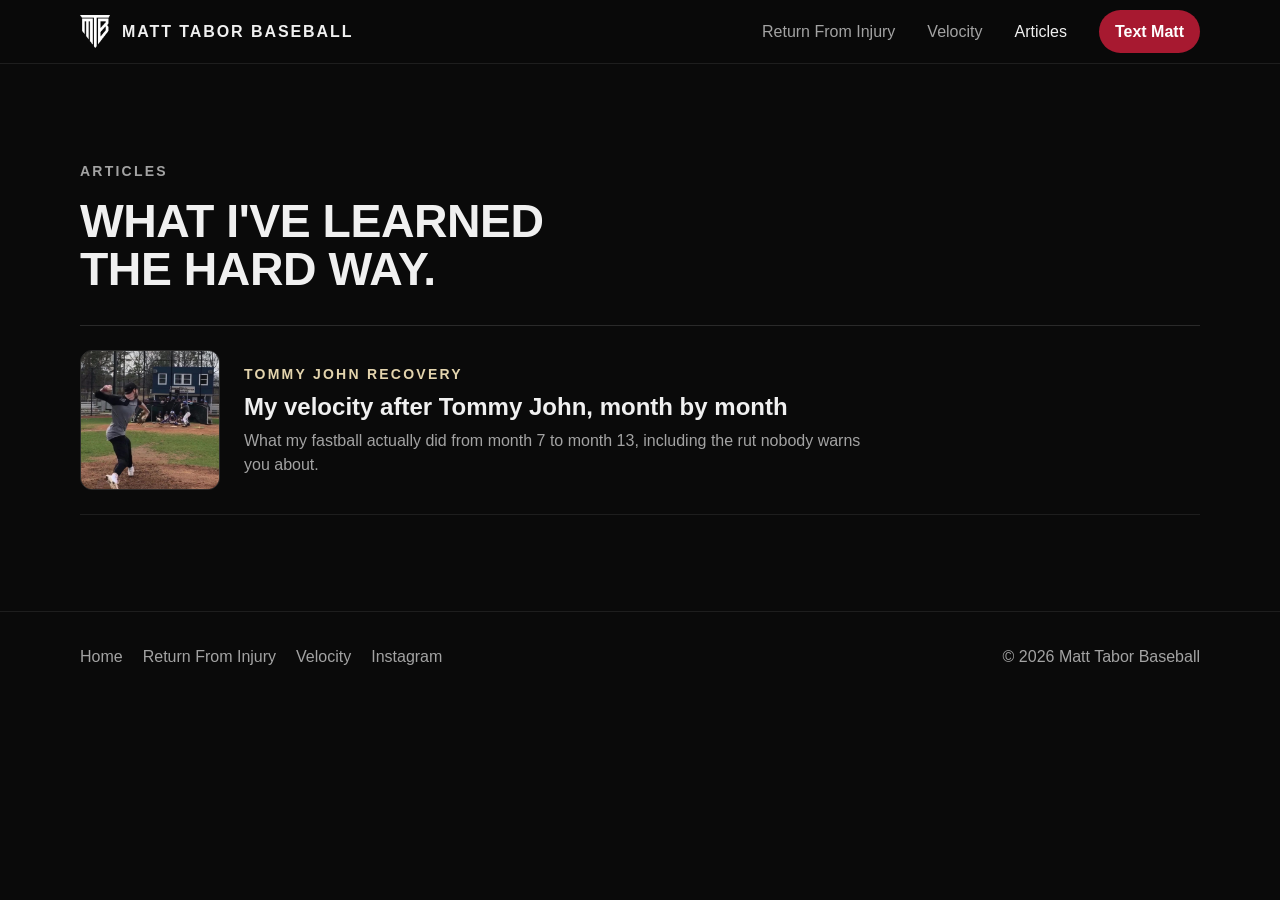
==== articles.html @ 57a56754 "Add Articles section and Tommy John velocity article Also corrects the /returnfrominjury quote to th" ====
<!DOCTYPE html>
<html lang="en">
<head>
<meta charset="UTF-8">
<meta name="viewport" content="width=device-width, initial-scale=1.0">
<title>Articles on Tommy John and Velocity | Matt Tabor Baseball</title>
<meta name="description" content="What I've learned about coming back from Tommy John and shoulder surgery, and about throwing harder, from eight pro seasons and two arm surgeries.">
<link rel="canonical" href="https://matttaborbaseball.com/articles">
<meta name="theme-color" content="#0a0a0a">
<meta property="og:title" content="Articles | Matt Tabor Baseball">
<meta property="og:description" content="What I've learned about coming back from Tommy John and throwing harder.">
<meta property="og:type" content="website">
<meta property="og:image" content="https://matttaborbaseball.com/assets/og-two-roads.jpg">
<meta property="og:url" content="https://matttaborbaseball.com/articles">
<meta name="twitter:card" content="summary_large_image">
<link href="https://api.fontshare.com/v2/css?f[]=clash-display@400,500,600,700&f[]=general-sans@400,500,600,700&display=swap" rel="stylesheet">
<link rel="stylesheet" href="./site.css">
<link rel="stylesheet" href="./base.css">
<link rel="icon" href="/favicon.ico" sizes="48x48">
<link rel="icon" type="image/png" sizes="32x32" href="/favicon.png">
<link rel="apple-touch-icon" href="/apple-touch-icon.png">
</head>
<body>

<header class="top">
  <div class="wrap top__in">
    <a class="top__brand" href="./"><img src="./assets/mtb-mark-white.png" alt="Matt Tabor Baseball" width="748" height="815"><span>Matt Tabor Baseball</span></a>
    <a class="top__link" href="./returnfrominjury"><span class="top__long">Return From Injury</span><span class="top__short">Injury</span></a>
    <a class="top__link" href="./velocity">Velocity</a>
    <a class="top__link" href="./articles" aria-current="page">Articles</a>
    <a class="top__cta" href="sms:+19788465937">Text Matt</a>
  </div>
</header>

<main class="block">
  <div class="wrap">
    <span class="eyebrow">Articles</span>
    <h1 class="h2">What I've learned the hard way.</h1>
    <ul class="alist" role="list">
      <li>
        <a href="./tommy-john-velocity-month-by-month">
          <img src="./assets/injury-live.jpg" alt="Matt Tabor throwing his first live batting practice after Tommy John surgery" width="900" height="1600">
          <div>
            <span class="eyebrow eyebrow--inj" style="margin-bottom:0">Tommy John recovery</span>
            <h2>My velocity after Tommy John, month by month</h2>
            <p>What my fastball actually did from month 7 to month 13, including the rut nobody warns you about.</p>
          </div>
        </a>
      </li>
    </ul>
  </div>
</main>

<footer class="foot">
  <div class="wrap foot__in">
    <nav aria-label="Footer">
      <a href="./">Home</a>
      <a href="./returnfrominjury">Return From Injury</a>
      <a href="./velocity">Velocity</a>
      <a href="https://www.instagram.com/matttaborbaseball/" target="_blank" rel="noopener noreferrer">Instagram</a>
    </nav>
    <span>&copy; 2026 Matt Tabor Baseball</span>
  </div>
</footer>
</body>
</html>
---- site.css ----
/* Shared styles for the two-offering site (home + /velocity).
   Colour carries the structure: sand = return from injury, red = velocity.
   Same mapping /start already uses in its headline, so every page agrees. */
:root {
  --text-xs: clamp(0.75rem, 0.7rem + 0.25vw, 0.875rem);
  --text-sm: clamp(0.875rem, 0.8rem + 0.35vw, 1rem);
  --text-base: clamp(1rem, 0.95rem + 0.25vw, 1.125rem);
  --text-lg: clamp(1.125rem, 1rem + 0.75vw, 1.5rem);
  --text-xl: clamp(1.75rem, 1.3rem + 2vw, 3rem);
  --text-2xl: clamp(2.25rem, 1.3rem + 3.6vw, 4.5rem);
  --space-1: .25rem; --space-2: .5rem; --space-3: .75rem; --space-4: 1rem; --space-5: 1.25rem;
  --space-6: 1.5rem; --space-8: 2rem; --space-10: 2.5rem; --space-12: 3rem; --space-16: 4rem;
  --space-20: 5rem; --space-24: 6rem; --space-32: 8rem;
  --radius-sm: .375rem; --radius-lg: .75rem; --radius-full: 9999px;
  --transition-interactive: 180ms cubic-bezier(.16,1,.3,1);
  --ease-out: cubic-bezier(.16,1,.3,1);
  --font-display: 'Clash Display','Arial Black',sans-serif;
  --font-body: 'General Sans','Helvetica Neue',sans-serif;
  --color-bg: #0a0a0a; --color-surface: #111; --color-surface-2: #181818;
  --color-border: #2a2a2a; --color-divider: #1e1e1e;
  --color-text: #f0f0f0; --color-text-muted: #a3a3a3; --color-text-faint: #6f6f6f;
  --color-primary: #A71930; --color-primary-hover: #c41e3a; --color-primary-glow: rgba(167,25,48,.4);
  --color-sand: #E3D4AD;
  --gutter: clamp(1rem, 4vw, 2.5rem);
  --header-h: 64px;
}
html { scroll-padding-top: calc(var(--header-h) + 1rem); }
body { background: var(--color-bg); overflow-x: hidden; }
a { color: inherit; }
.wrap { width: 100%; max-width: 1200px; margin-inline: auto; padding-inline: var(--gutter); }
.block { padding-block: clamp(var(--space-16), 9vw, var(--space-24)); }
.block--rule { border-top: 1px solid var(--color-divider); }

/* Header */
.top { position: sticky; top: 0; z-index: 40; height: var(--header-h); background: rgba(10,10,10,.92); backdrop-filter: blur(10px); border-bottom: 1px solid var(--color-divider); }
.top__in { height: 100%; display: flex; align-items: center; gap: clamp(var(--space-3), 2.5vw, var(--space-8)); }
.top__brand { display: inline-flex; align-items: center; gap: var(--space-3); margin-right: auto; text-decoration: none; font-family: var(--font-display); font-weight: 600; font-size: var(--text-sm); letter-spacing: .12em; text-transform: uppercase; white-space: nowrap; }
.top__brand img { width: 30px; }
.top a.top__link { font-size: var(--text-sm); font-weight: 500; color: var(--color-text-muted); text-decoration: none; white-space: nowrap; }
.top a.top__link:hover, .top a.top__link[aria-current] { color: var(--color-text); }
.top__short { display: none; }
.top__cta { padding: .55rem 1rem; background: var(--color-primary); color: #fff; border-radius: var(--radius-full); font-size: var(--text-sm); font-weight: 600; text-decoration: none; white-space: nowrap; }
.top__cta:hover { background: var(--color-primary-hover); }

/* Type */
.eyebrow { display: block; font-size: var(--text-xs); font-weight: 600; letter-spacing: .16em; text-transform: uppercase; color: var(--color-text-muted); margin-bottom: var(--space-4); }
.eyebrow--inj { color: var(--color-sand); }
.eyebrow--vel { color: #e8485f; }
.h2 { font-family: var(--font-display); font-weight: 700; font-size: var(--text-xl); line-height: 1.02; letter-spacing: -.01em; text-transform: uppercase; max-width: 20ch; margin-bottom: var(--space-5); }
.lede { color: var(--color-text-muted); line-height: 1.6; max-width: 58ch; }
.lede + .lede { margin-top: var(--space-4); }
.lede strong { color: var(--color-text); font-weight: 600; }
.fine { margin-top: var(--space-5); color: var(--color-text-faint); font-size: var(--text-xs); line-height: 1.5; max-width: 62ch; }

/* Buttons */
.btn { display: inline-flex; align-items: center; justify-content: center; gap: var(--space-2); padding: 1rem 1.75rem; border-radius: var(--radius-full); font-family: var(--font-display); font-weight: 600; font-size: var(--text-base); letter-spacing: .05em; text-transform: uppercase; text-decoration: none; white-space: nowrap; }
.btn--red { background: var(--color-primary); color: #fff; box-shadow: 0 10px 30px var(--color-primary-glow); }
.btn--red:hover { background: var(--color-primary-hover); }
.btn--sand { background: var(--color-sand); color: #14110a; }
.btn--sand:hover { background: #efe3c3; }
.btn--line { border: 1px solid var(--color-border); color: var(--color-text); }
.btn--line:hover { border-color: var(--color-text); }
.link { font-weight: 600; text-decoration: none; border-bottom: 1px solid currentColor; padding-bottom: 2px; }

/* Home hero: read left to right it says Matt's line. Return from injury / or / increase velocity / I got you. */
.fork { position: relative; display: grid; grid-template-columns: 1fr 1fr; min-height: min(74vh, 760px); }
.fork__p { position: relative; display: flex; flex-direction: column; justify-content: flex-end; min-height: 420px; padding: clamp(var(--space-6), 4vw, var(--space-12)); overflow: hidden; color: #fff; text-decoration: none; background: #000; isolation: isolate; }
.fork__p img { position: absolute; inset: 0; width: 100%; height: 100%; object-fit: cover; z-index: -2; transition: transform 700ms var(--ease-out); }
.fork__p::after { content: ''; position: absolute; inset: 0; z-index: -1; background: linear-gradient(180deg, rgba(0,0,0,.08) 25%, rgba(0,0,0,.88) 82%); }
.fork__p:hover img { transform: scale(1.03); }
.fork__p--inj img { object-position: 50% 20%; }
.fork__p--vel img { object-position: 42% 30%; }
.fork__kick { font-size: var(--text-xs); font-weight: 600; letter-spacing: .14em; text-transform: uppercase; margin-bottom: var(--space-3); }
.fork__p--inj .fork__kick, .fork__p--inj .fork__go { color: var(--color-sand); }
.fork__p--vel .fork__kick, .fork__p--vel .fork__go { color: #ff6b80; }
.fork__t { font-family: var(--font-display); font-weight: 700; font-size: clamp(2.5rem, 1rem + 4.4vw, 5.25rem); line-height: .95; letter-spacing: -.015em; text-transform: uppercase; }
.fork__d { margin-top: var(--space-4); max-width: 38ch; color: #d6d6d6; font-size: var(--text-base); line-height: 1.45; }
.fork__go { margin-top: var(--space-4); font-weight: 600; font-size: var(--text-sm); }
.fork__or { position: absolute; left: 50%; top: 50%; transform: translate(-50%,-50%); width: 64px; height: 64px; display: grid; place-items: center; border-radius: 50%; background: var(--color-bg); border: 1px solid var(--color-border); font-family: var(--font-display); font-weight: 600; font-size: 1.125rem; text-transform: uppercase; letter-spacing: .06em; z-index: 2; pointer-events: none; }
.gotyou { display: flex; align-items: center; justify-content: space-between; flex-wrap: wrap; gap: var(--space-4) var(--space-8); padding-block: clamp(var(--space-6), 3vw, var(--space-8)); }
.gotyou__t { font-family: var(--font-display); font-weight: 700; font-size: var(--text-xl); line-height: 1; text-transform: uppercase; }
.gotyou__d { color: var(--color-text-muted); max-width: 46ch; line-height: 1.45; }

/* Proof numbers */
.nums { display: grid; grid-template-columns: repeat(4, 1fr); border-block: 1px solid var(--color-divider); }
.nums__i { padding: var(--space-6) var(--space-4); border-left: 1px solid var(--color-divider); }
.nums__i:first-child { border-left: 0; padding-left: 0; }
.nums b { display: block; font-family: var(--font-display); font-weight: 700; font-size: var(--text-xl); line-height: 1; }
.nums span { display: block; margin-top: var(--space-2); font-size: var(--text-sm); color: var(--color-text-muted); line-height: 1.35; }

/* Results */
.res { display: grid; grid-template-columns: repeat(6, 1fr); gap: var(--space-3); margin-top: var(--space-8); }
.res--4 { grid-template-columns: repeat(4, 1fr); }
.tile { position: relative; display: flex; flex-direction: column; background: var(--color-surface-2); border: 1px solid var(--color-border); border-radius: var(--radius-lg); overflow: hidden; text-decoration: none; }
.tile:hover { border-color: var(--color-text-muted); }
.tile__m { aspect-ratio: 4/5; overflow: hidden; background: #000; }
.tile__m img { width: 100%; height: 100%; object-fit: cover; }
.tile__c { padding: var(--space-3); border-top: 2px solid var(--color-primary-hover); flex: 1; }
.tile--inj .tile__c { border-top-color: var(--color-sand); }
.tile__s { display: block; font-family: var(--font-display); font-weight: 600; font-size: var(--text-sm); line-height: 1.15; color: #fff; }
.tile__n { display: block; margin-top: 4px; font-size: var(--text-xs); color: var(--color-text-muted); }
.key { display: flex; gap: var(--space-5); font-size: var(--text-xs); color: var(--color-text-muted); }
.key i { display: inline-block; width: 10px; height: 10px; border-radius: 2px; margin-right: 6px; background: var(--color-primary-hover); }
.key i.s { background: var(--color-sand); }

/* Feature result: the graphic carries the big number, so it runs large */
.big { display: grid; grid-template-columns: minmax(0, 420px) 1fr; gap: clamp(var(--space-6), 5vw, var(--space-16)); align-items: center; margin-block: var(--space-8) var(--space-10); }
.big__m { display: block; border-radius: var(--radius-lg); overflow: hidden; border: 1px solid var(--color-border); }
.big__m img { width: 100%; }
.big__h { font-family: var(--font-display); font-weight: 700; font-size: clamp(4rem, 2rem + 9vw, 9rem); line-height: .9; letter-spacing: -.02em; color: var(--color-sand); margin-bottom: var(--space-5); }
.big__l { display: flex; flex-wrap: wrap; gap: var(--space-6) var(--space-8); margin-block: var(--space-6); padding-block: var(--space-5); border-block: 1px solid var(--color-divider); }
.big__l li { max-width: none; }
.big__l b { display: block; font-family: var(--font-display); font-weight: 700; font-size: var(--text-lg); line-height: 1.1; }
.big__l span { display: block; margin-top: 4px; font-size: var(--text-xs); color: var(--color-text-muted); }

/* Story: one career, both offerings */
.story { display: grid; grid-template-columns: 1fr 1fr; gap: clamp(var(--space-8), 6vw, var(--space-20)); align-items: start; }
.tl { list-style: none; border-top: 1px solid var(--color-divider); }
.tl li { display: grid; grid-template-columns: 6.5rem 1fr; gap: var(--space-4); padding-block: var(--space-4); border-bottom: 1px solid var(--color-divider); max-width: none; }
.tl .w { font-size: var(--text-xs); letter-spacing: .08em; text-transform: uppercase; color: var(--color-sand); padding-top: 3px; }
.tl .t { font-size: var(--text-sm); line-height: 1.45; color: var(--color-text); }
.tl .t b { font-family: var(--font-display); font-weight: 600; }

/* How it works */
.steps { display: grid; grid-template-columns: repeat(3, 1fr); gap: 0; margin-top: var(--space-8); border-top: 1px solid var(--color-border); counter-reset: s; list-style: none; }
.steps li { counter-increment: s; padding: var(--space-6) var(--space-6) 0 0; max-width: none; }
.steps li + li { padding-left: var(--space-6); border-left: 1px solid var(--color-divider); }
.steps li::before { content: counter(s); display: block; font-family: var(--font-display); font-weight: 700; font-size: var(--text-xl); line-height: 1; color: var(--color-text-faint); margin-bottom: var(--space-4); }
.steps h3 { font-family: var(--font-display); font-weight: 600; font-size: var(--text-lg); margin-bottom: var(--space-2); }
.steps p { color: var(--color-text-muted); font-size: var(--text-sm); line-height: 1.55; }
.quote { margin-top: clamp(var(--space-10), 6vw, var(--space-16)); padding-left: var(--space-5); border-left: 3px solid var(--color-border); font-family: var(--font-display); font-weight: 500; font-size: var(--text-lg); line-height: 1.25; max-width: 40ch; }

/* Closing fork */
.close { text-align: center; display: flex; flex-direction: column; align-items: center; }
.close .h2 { max-width: 18ch; }
.close__b { display: flex; flex-wrap: wrap; justify-content: center; gap: var(--space-3); margin-top: var(--space-3); }
.close__n { margin-top: var(--space-6); color: var(--color-text-muted); font-size: var(--text-sm); line-height: 1.7; }
.close__n a { color: var(--color-text); text-decoration: none; border-bottom: 1px solid var(--color-border); }

/* Velocity page */
.vh { display: grid; grid-template-columns: 1fr 1fr; align-items: stretch; }
.vh__t { padding: clamp(var(--space-10), 7vw, var(--space-20)) var(--gutter); display: flex; flex-direction: column; justify-content: center; align-items: flex-start; }
.vh__t h1 { font-family: var(--font-display); font-weight: 700; font-size: var(--text-2xl); line-height: .96; letter-spacing: -.015em; text-transform: uppercase; margin-bottom: var(--space-5); }
.vh__t h1 span { color: var(--color-primary-hover); }
.vh__t .lede { margin-bottom: var(--space-8); }
.vh__m { min-height: 460px; }
.vh__m img { width: 100%; height: 100%; object-fit: cover; object-position: 42% 40%; }
.cards { display: grid; grid-template-columns: repeat(3, 1fr); gap: var(--space-3); margin-top: var(--space-8); }
.c { background: var(--color-surface-2); border: 1px solid var(--color-border); border-radius: var(--radius-lg); padding: var(--space-6); }
.c h3 { font-family: var(--font-display); font-weight: 600; font-size: var(--text-base); color: #fff; margin-bottom: var(--space-3); line-height: 1.15; }
.c p { color: var(--color-text-muted); font-size: var(--text-sm); line-height: 1.55; }

/* The 8-week block, drawn from the program spec's weekly rhythm */
.wk { margin-top: var(--space-8); border-top: 1px solid var(--color-border); }
.wk__r { display: grid; grid-template-columns: 6.5rem 1fr; gap: var(--space-4); align-items: center; padding-block: var(--space-4); border-bottom: 1px solid var(--color-divider); }
.wk__l { font-family: var(--font-display); font-weight: 600; font-size: var(--text-sm); }
.wk__d { display: flex; flex-wrap: wrap; gap: 6px; }
.d { padding: .3rem .7rem; border-radius: var(--radius-sm); font-size: var(--text-xs); font-weight: 600; background: #222; color: #cfcfcf; }
.d--b { background: #4a2029; color: #ffd5dc; }
.d--v { background: var(--color-primary); color: #fff; }
.d--p { background: var(--color-primary-hover); color: #fff; }
.d--m { background: var(--color-sand); color: #14110a; }
.d--l { background: transparent; border: 1px solid var(--color-border); color: var(--color-text-muted); }

.faq { margin-top: var(--space-6); border-top: 1px solid var(--color-divider); max-width: 760px; }
.faq div { padding-block: var(--space-5); border-bottom: 1px solid var(--color-divider); }
.faq dt { font-family: var(--font-display); font-weight: 600; color: #fff; margin-bottom: var(--space-2); }
.faq dd { color: var(--color-text-muted); font-size: var(--text-sm); line-height: 1.6; }
.cross { display: flex; align-items: center; justify-content: space-between; flex-wrap: wrap; gap: var(--space-4); padding: clamp(var(--space-6), 4vw, var(--space-10)); background: var(--color-surface-2); border: 1px solid var(--color-border); border-left: 3px solid var(--color-sand); border-radius: var(--radius-lg); }
.cross p { font-family: var(--font-display); font-weight: 600; font-size: var(--text-lg); line-height: 1.2; max-width: 30ch; }

/* Return-from-injury page */
.vh--inj .vh__t h1 span { color: var(--color-sand); }
.vh--inj .vh__m { position: relative; margin: 0; min-height: 560px; }
.vh--inj .vh__m img { position: absolute; inset: 0; object-position: 50% 22%; }
.vh--inj figcaption { position: absolute; left: var(--space-4); bottom: var(--space-4); padding: .3rem .7rem; border-radius: var(--radius-sm); background: rgba(10,10,10,.75); font-size: var(--text-xs); color: var(--color-text); }
.chips { display: flex; flex-wrap: wrap; gap: var(--space-2); margin-top: var(--space-6); list-style: none; }
.chips li { border: 1px solid var(--color-border); border-radius: var(--radius-full); padding: var(--space-2) var(--space-4); font-size: var(--text-sm); line-height: 1.3; }
.split { display: grid; grid-template-columns: 1.25fr .75fr; gap: clamp(var(--space-8), 6vw, var(--space-20)); align-items: center; }
.pull { margin-block: var(--space-6); padding-left: var(--space-5); border-left: 3px solid var(--color-sand); font-family: var(--font-display); font-weight: 500; font-size: var(--text-lg); line-height: 1.25; max-width: 36ch; }
.pull cite { display: block; margin-top: var(--space-3); font-family: var(--font-body); font-style: normal; font-weight: 500; font-size: var(--text-xs); letter-spacing: .1em; text-transform: uppercase; color: var(--color-sand); }
.shot { margin: 0; }
.shot img { width: 100%; max-height: 640px; object-fit: cover; object-position: 50% 62%; border-radius: var(--radius-lg); border: 1px solid var(--color-border); }
.shot figcaption { margin-top: var(--space-2); font-size: var(--text-xs); color: var(--color-text-muted); }
.boundary { background: var(--color-surface-2); border: 1px solid var(--color-border); border-left: 3px solid var(--color-sand); border-radius: var(--radius-lg); padding: clamp(var(--space-6), 4vw, var(--space-12)); }
.boundary .h2 { max-width: none; }
.case { display: grid; grid-template-columns: minmax(0, 340px) 1fr; gap: clamp(var(--space-8), 6vw, var(--space-20)); align-items: start; }
.case video { width: 100%; aspect-ratio: 9/16; background: #000; border-radius: var(--radius-lg); border: 1px solid var(--color-border); }
.tl--case { margin-top: var(--space-6); }
.tl--case li { grid-template-columns: 7.5rem 1fr; padding-block: var(--space-3); }
.qa { display: grid; grid-template-columns: .8fr 1.2fr; gap: clamp(var(--space-6), 5vw, var(--space-16)); align-items: start; }
.qa .faq { margin-top: 0; }
.cross--vel { border-left-color: var(--color-primary-hover); }

/* Articles index */
.alist { list-style: none; margin-top: var(--space-8); border-top: 1px solid var(--color-border); }
.alist li { max-width: none; border-bottom: 1px solid var(--color-divider); }
.alist a { display: grid; grid-template-columns: 140px 1fr; gap: var(--space-6); align-items: center; padding-block: var(--space-6); text-decoration: none; }
.alist img { width: 100%; aspect-ratio: 1/1; object-fit: cover; object-position: 50% 62%; border-radius: var(--radius-lg); border: 1px solid var(--color-border); }
.alist h2 { font-family: var(--font-display); font-weight: 600; font-size: var(--text-lg); line-height: 1.15; margin-block: var(--space-2); }
.alist a:hover h2 { color: var(--color-sand); }
.alist p { color: var(--color-text-muted); font-size: var(--text-sm); line-height: 1.5; }

/* Footer */
.foot { border-top: 1px solid var(--color-divider); padding-block: var(--space-8) var(--space-10); }
.foot__in { display: flex; flex-wrap: wrap; align-items: center; justify-content: space-between; gap: var(--space-4); font-size: var(--text-sm); color: var(--color-text-muted); }
.foot nav { display: flex; flex-wrap: wrap; gap: var(--space-3) var(--space-5); }
.foot a { text-decoration: none; }
.foot a:hover { color: var(--color-text); }
.foot__ps img { height: 22px; width: auto; }

/* Phone text bar */
.sticky { position: fixed; left: 0; right: 0; bottom: 0; z-index: 50; display: none; padding: var(--space-3) var(--space-4) calc(var(--space-3) + env(safe-area-inset-bottom)); background: linear-gradient(180deg, rgba(10,10,10,0), rgba(10,10,10,.95) 35%); transition: opacity 220ms var(--ease-out), transform 220ms var(--ease-out); }
.sticky .btn { width: 100%; }
.sticky.is-hidden { opacity: 0; pointer-events: none; transform: translateY(12px); }

@media (max-width: 1000px) {
  .res { grid-template-columns: repeat(3, 1fr); }
  .res--4 { grid-template-columns: repeat(2, 1fr); }
}
@media (max-width: 760px) {
  :root { --header-h: 56px; }
  .top__brand span, .top__long { display: none; }
  .top__short { display: inline; }
  .fork { grid-template-columns: 1fr; min-height: 0; }
  /* Phone: photo on top, words on solid ground, so nothing prints across a face or jersey. */
  .fork__p { min-height: 450px; padding-bottom: var(--space-8); background: var(--color-bg); }
  .fork__p img { height: 66%; }
  .fork__p::after { background: linear-gradient(180deg, rgba(10,10,10,0) 28%, rgba(10,10,10,.92) 54%, var(--color-bg) 66%); }
  .fork__p--vel { border-top: 1px solid var(--color-border); }
  .fork__or { width: 54px; height: 54px; font-size: 1rem; }
  .gotyou .btn { width: 100%; }
  .nums { grid-template-columns: 1fr 1fr; }
  .nums__i { padding: var(--space-5) var(--space-4); }
  .nums__i:nth-child(odd) { border-left: 0; padding-left: 0; }
  .nums__i:nth-child(n+3) { border-top: 1px solid var(--color-divider); }
  .res { grid-template-columns: repeat(2, 1fr); }
  .story, .vh, .cards, .steps, .big { grid-template-columns: 1fr; }
  .vh__m { min-height: 0; aspect-ratio: 3/2; order: -1; }
  .steps li, .steps li + li { padding: var(--space-5) 0; border-left: 0; border-bottom: 1px solid var(--color-divider); }
  .wk__r { grid-template-columns: 1fr; gap: var(--space-2); }
  .close .btn { width: 100%; }
  .close__b { width: 100%; }
  .sticky { display: block; }
  .vh--inj .vh__m { min-height: 0; aspect-ratio: 1/1; }
  .split, .case, .qa { grid-template-columns: 1fr; }
  .shot { max-width: 420px; }
  .shot img { aspect-ratio: 4/5; max-height: none; }
  .case video { max-width: 300px; margin-inline: auto; }
  .tl--case li { grid-template-columns: 5.75rem 1fr; gap: var(--space-3); }
  .cross .btn { width: 100%; }
  body { padding-bottom: 72px; }
}
@media (max-width: 760px) {
  .alist a { grid-template-columns: 96px 1fr; gap: var(--space-4); }
}
/* Four header items have to fit a small phone. */
@media (max-width: 400px) {
  .top__in { gap: var(--space-3); }
  .top a.top__link { font-size: .8125rem; }
  .top__cta { padding: .5rem .75rem; font-size: .8125rem; }
  .top__brand img { width: 26px; }
}
/* Homepage has one more header link; drop it before the row runs out of room on tablets. */
@media (max-width: 900px) {
  .top a.top__link.top__long { display: none; }
}
---- base.css ----
/* base.css */
*, *::before, *::after { box-sizing: border-box; margin: 0; padding: 0; }

html {
  -moz-text-size-adjust: none;
  -webkit-text-size-adjust: none;
  text-size-adjust: none;
  -webkit-font-smoothing: antialiased;
  -moz-osx-font-smoothing: grayscale;
  text-rendering: optimizeLegibility;
  scroll-behavior: smooth;
  hanging-punctuation: first last;
  scroll-padding-top: var(--space-16);
}

body {
  min-height: 100dvh;
  line-height: 1.6;
  font-family: var(--font-body, sans-serif);
  font-size: var(--text-base);
  color: var(--color-text);
  background-color: var(--color-bg);
}

img, picture, video, canvas, svg { display: block; max-width: 100%; height: auto; }
ul[role="list"], ol[role="list"] { list-style: none; }
input, button, textarea, select { font: inherit; color: inherit; }

h1, h2, h3, h4, h5, h6 { text-wrap: balance; line-height: 1.15; }
p, li, figcaption { text-wrap: pretty; max-width: 72ch; }

::selection {
  background: rgba(167, 25, 48, 0.3);
  color: var(--color-text);
}

:focus-visible {
  outline: 2px solid var(--color-primary);
  outline-offset: 3px;
  border-radius: var(--radius-sm);
}

@media (prefers-reduced-motion: reduce) {
  *, *::before, *::after {
    animation-duration: 0.01ms !important;
    animation-iteration-count: 1 !important;
    transition-duration: 0.01ms !important;
    scroll-behavior: auto !important;
  }
}

button { cursor: pointer; background: none; border: none; }
table { border-collapse: collapse; width: 100%; }

a, button, [role="button"], [role="link"], input, textarea, select {
  transition: color var(--transition-interactive),
              background var(--transition-interactive),
              border-color var(--transition-interactive),
              box-shadow var(--transition-interactive);
}

.sr-only {
  position: absolute; width: 1px; height: 1px; padding: 0; margin: -1px;
  overflow: hidden; clip: rect(0, 0, 0, 0); white-space: nowrap; border-width: 0;
}
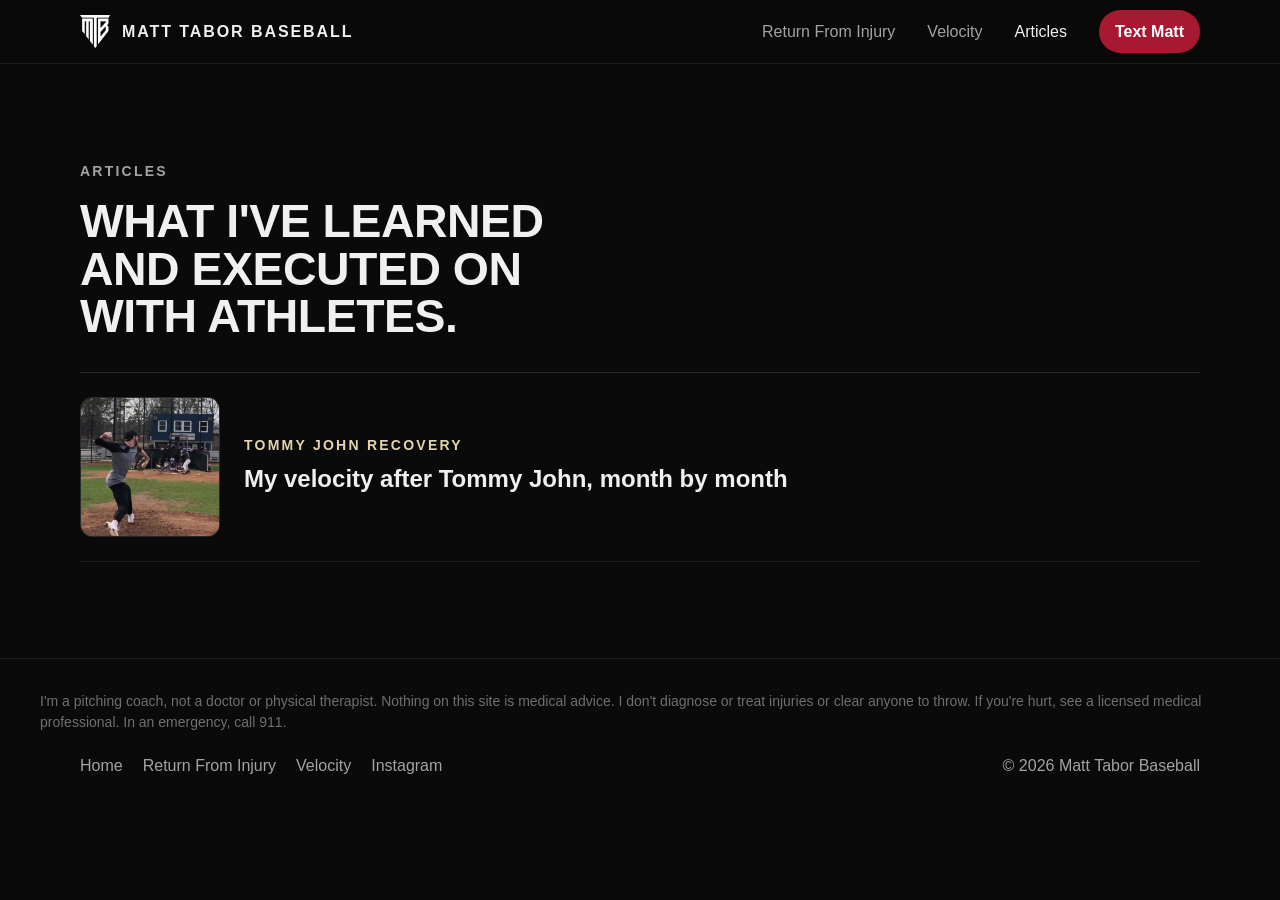
==== commit 9dc742a2: "Apply Matt's copy edits from the site wording doc, add disclaimer footer Co-Authored-By: Claude Opus" ====
--- a/articles.html
+++ b/articles.html
@@ -3,7 +3,7 @@
 <head>
 <meta charset="UTF-8">
 <meta name="viewport" content="width=device-width, initial-scale=1.0">
-<title>Articles on Tommy John and Velocity | Matt Tabor Baseball</title>
+<title>Articles on Pitching Injuries and Velocity Training | Matt Tabor Baseball</title>
 <meta name="description" content="What I've learned about coming back from Tommy John and shoulder surgery, and about throwing harder, from eight pro seasons and two arm surgeries.">
 <link rel="canonical" href="https://matttaborbaseball.com/articles">
 <meta name="theme-color" content="#0a0a0a">
@@ -35,15 +35,16 @@
 <main class="block">
   <div class="wrap">
     <span class="eyebrow">Articles</span>
-    <h1 class="h2">What I've learned the hard way.</h1>
+    <h1 class="h2">What I've learned and executed on with athletes.</h1>
     <ul class="alist" role="list">
+      
       <li>
         <a href="./tommy-john-velocity-month-by-month">
           <img src="./assets/injury-live.jpg" alt="Matt Tabor throwing his first live batting practice after Tommy John surgery" width="900" height="1600">
           <div>
             <span class="eyebrow eyebrow--inj" style="margin-bottom:0">Tommy John recovery</span>
             <h2>My velocity after Tommy John, month by month</h2>
-            <p>What my fastball actually did from month 7 to month 13, including the rut nobody warns you about.</p>
+            
           </div>
         </a>
       </li>
@@ -52,6 +53,7 @@
 </main>
 
 <footer class="foot">
+  <p class="wrap foot__note">I'm a pitching coach, not a doctor or physical therapist. Nothing on this site is medical advice. I don't diagnose or treat injuries or clear anyone to throw. If you're hurt, see a licensed medical professional. In an emergency, call 911.</p>
   <div class="wrap foot__in">
     <nav aria-label="Footer">
       <a href="./">Home</a>
--- a/site.css
+++ b/site.css
@@ -203,6 +203,7 @@
 
 /* Footer */
 .foot { border-top: 1px solid var(--color-divider); padding-block: var(--space-8) var(--space-10); }
+.foot__note { margin-bottom: var(--space-5); max-width: none; color: var(--color-text-faint); font-size: var(--text-xs); line-height: 1.5; }
 .foot__in { display: flex; flex-wrap: wrap; align-items: center; justify-content: space-between; gap: var(--space-4); font-size: var(--text-sm); color: var(--color-text-muted); }
 .foot nav { display: flex; flex-wrap: wrap; gap: var(--space-3) var(--space-5); }
 .foot a { text-decoration: none; }
